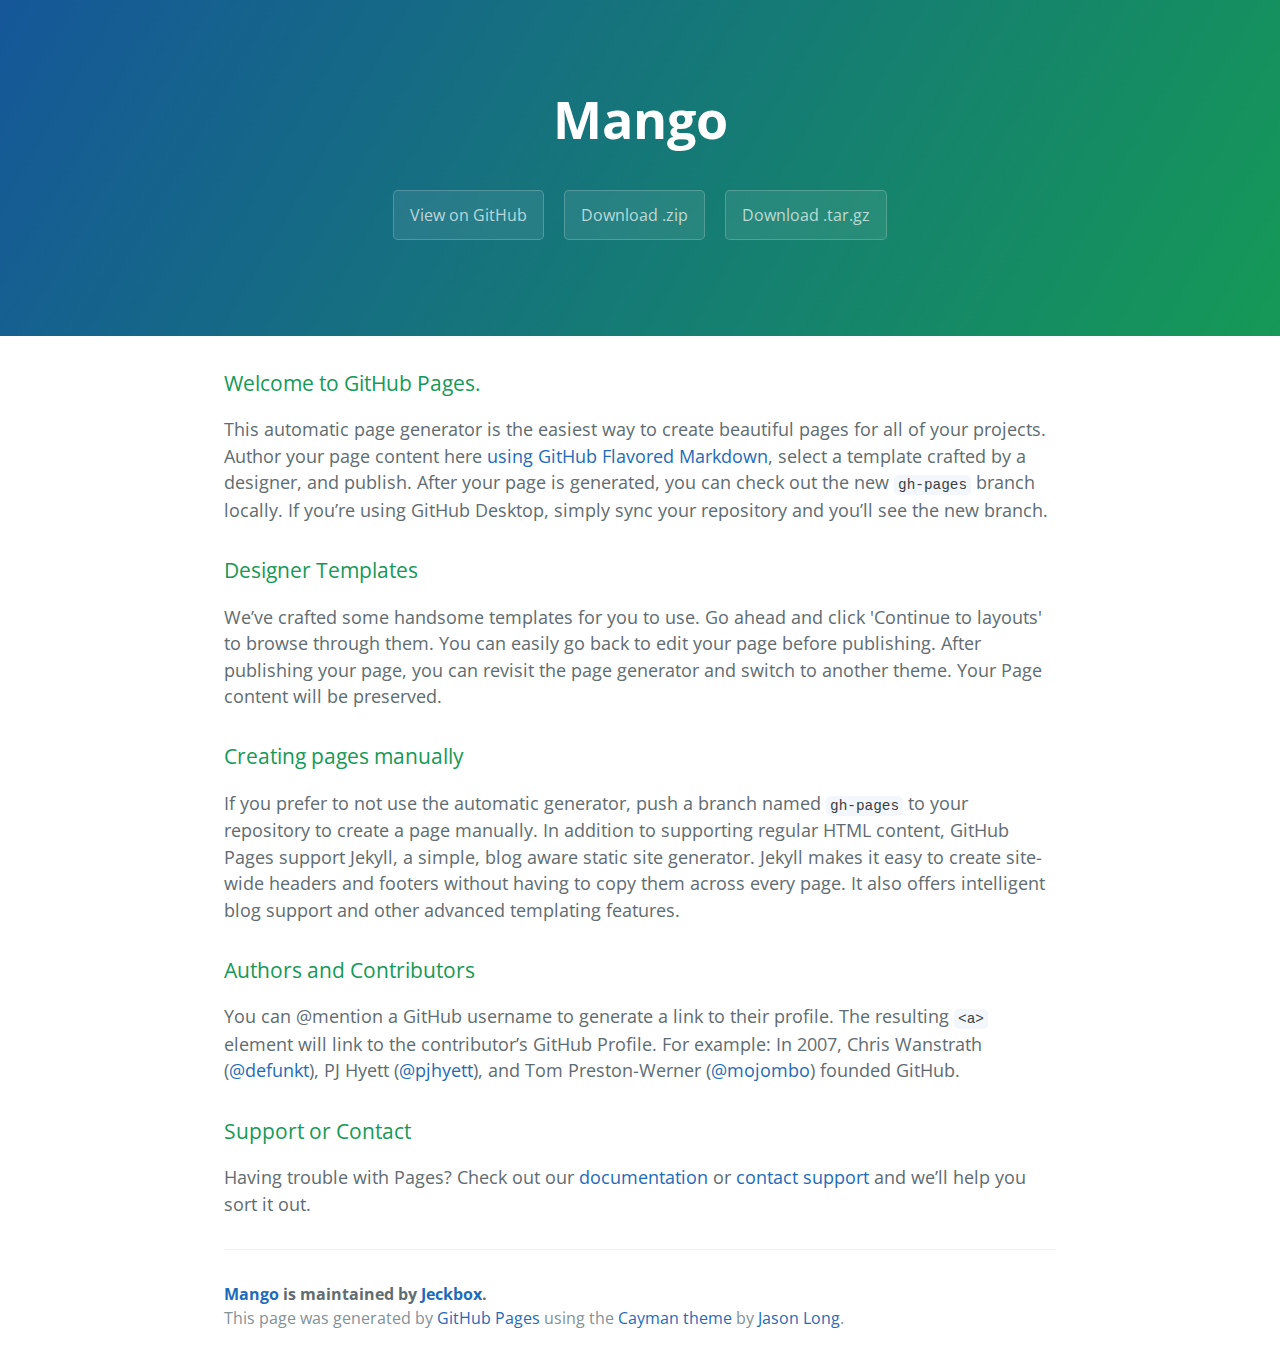
==== index.html @ 2872601f "Create gh-pages branch via GitHub" ====
<!DOCTYPE html>
<html lang="en-us">
  <head>
    <meta charset="UTF-8">
    <title>Mango by Jeckbox</title>
    <meta name="viewport" content="width=device-width, initial-scale=1">
    <link rel="stylesheet" type="text/css" href="stylesheets/normalize.css" media="screen">
    <link href='https://fonts.googleapis.com/css?family=Open+Sans:400,700' rel='stylesheet' type='text/css'>
    <link rel="stylesheet" type="text/css" href="stylesheets/stylesheet.css" media="screen">
    <link rel="stylesheet" type="text/css" href="stylesheets/github-light.css" media="screen">
  </head>
  <body>
    <section class="page-header">
      <h1 class="project-name">Mango</h1>
      <h2 class="project-tagline"></h2>
      <a href="https://github.com/Jeckbox/mango" class="btn">View on GitHub</a>
      <a href="https://github.com/Jeckbox/mango/zipball/master" class="btn">Download .zip</a>
      <a href="https://github.com/Jeckbox/mango/tarball/master" class="btn">Download .tar.gz</a>
    </section>

    <section class="main-content">
      <h3>
<a id="welcome-to-github-pages" class="anchor" href="#welcome-to-github-pages" aria-hidden="true"><span aria-hidden="true" class="octicon octicon-link"></span></a>Welcome to GitHub Pages.</h3>

<p>This automatic page generator is the easiest way to create beautiful pages for all of your projects. Author your page content here <a href="https://guides.github.com/features/mastering-markdown/">using GitHub Flavored Markdown</a>, select a template crafted by a designer, and publish. After your page is generated, you can check out the new <code>gh-pages</code> branch locally. If you’re using GitHub Desktop, simply sync your repository and you’ll see the new branch.</p>

<h3>
<a id="designer-templates" class="anchor" href="#designer-templates" aria-hidden="true"><span aria-hidden="true" class="octicon octicon-link"></span></a>Designer Templates</h3>

<p>We’ve crafted some handsome templates for you to use. Go ahead and click 'Continue to layouts' to browse through them. You can easily go back to edit your page before publishing. After publishing your page, you can revisit the page generator and switch to another theme. Your Page content will be preserved.</p>

<h3>
<a id="creating-pages-manually" class="anchor" href="#creating-pages-manually" aria-hidden="true"><span aria-hidden="true" class="octicon octicon-link"></span></a>Creating pages manually</h3>

<p>If you prefer to not use the automatic generator, push a branch named <code>gh-pages</code> to your repository to create a page manually. In addition to supporting regular HTML content, GitHub Pages support Jekyll, a simple, blog aware static site generator. Jekyll makes it easy to create site-wide headers and footers without having to copy them across every page. It also offers intelligent blog support and other advanced templating features.</p>

<h3>
<a id="authors-and-contributors" class="anchor" href="#authors-and-contributors" aria-hidden="true"><span aria-hidden="true" class="octicon octicon-link"></span></a>Authors and Contributors</h3>

<p>You can @mention a GitHub username to generate a link to their profile. The resulting <code>&lt;a&gt;</code> element will link to the contributor’s GitHub Profile. For example: In 2007, Chris Wanstrath (<a href="https://github.com/defunkt" class="user-mention">@defunkt</a>), PJ Hyett (<a href="https://github.com/pjhyett" class="user-mention">@pjhyett</a>), and Tom Preston-Werner (<a href="https://github.com/mojombo" class="user-mention">@mojombo</a>) founded GitHub.</p>

<h3>
<a id="support-or-contact" class="anchor" href="#support-or-contact" aria-hidden="true"><span aria-hidden="true" class="octicon octicon-link"></span></a>Support or Contact</h3>

<p>Having trouble with Pages? Check out our <a href="https://help.github.com/pages">documentation</a> or <a href="https://github.com/contact">contact support</a> and we’ll help you sort it out.</p>

      <footer class="site-footer">
        <span class="site-footer-owner"><a href="https://github.com/Jeckbox/mango">Mango</a> is maintained by <a href="https://github.com/Jeckbox">Jeckbox</a>.</span>

        <span class="site-footer-credits">This page was generated by <a href="https://pages.github.com">GitHub Pages</a> using the <a href="https://github.com/jasonlong/cayman-theme">Cayman theme</a> by <a href="https://twitter.com/jasonlong">Jason Long</a>.</span>
      </footer>

    </section>

  
  </body>
</html>
---- stylesheets/stylesheet.css ----
* {
  box-sizing: border-box; }

body {
  padding: 0;
  margin: 0;
  font-family: "Open Sans", "Helvetica Neue", Helvetica, Arial, sans-serif;
  font-size: 16px;
  line-height: 1.5;
  color: #606c71; }

a {
  color: #1e6bb8;
  text-decoration: none; }
  a:hover {
    text-decoration: underline; }

.btn {
  display: inline-block;
  margin-bottom: 1rem;
  color: rgba(255, 255, 255, 0.7);
  background-color: rgba(255, 255, 255, 0.08);
  border-color: rgba(255, 255, 255, 0.2);
  border-style: solid;
  border-width: 1px;
  border-radius: 0.3rem;
  transition: color 0.2s, background-color 0.2s, border-color 0.2s; }
  .btn + .btn {
    margin-left: 1rem; }

.btn:hover {
  color: rgba(255, 255, 255, 0.8);
  text-decoration: none;
  background-color: rgba(255, 255, 255, 0.2);
  border-color: rgba(255, 255, 255, 0.3); }

@media screen and (min-width: 64em) {
  .btn {
    padding: 0.75rem 1rem; } }

@media screen and (min-width: 42em) and (max-width: 64em) {
  .btn {
    padding: 0.6rem 0.9rem;
    font-size: 0.9rem; } }

@media screen and (max-width: 42em) {
  .btn {
    display: block;
    width: 100%;
    padding: 0.75rem;
    font-size: 0.9rem; }
    .btn + .btn {
      margin-top: 1rem;
      margin-left: 0; } }

.page-header {
  color: #fff;
  text-align: center;
  background-color: #159957;
  background-image: linear-gradient(120deg, #155799, #159957); }

@media screen and (min-width: 64em) {
  .page-header {
    padding: 5rem 6rem; } }

@media screen and (min-width: 42em) and (max-width: 64em) {
  .page-header {
    padding: 3rem 4rem; } }

@media screen and (max-width: 42em) {
  .page-header {
    padding: 2rem 1rem; } }

.project-name {
  margin-top: 0;
  margin-bottom: 0.1rem; }

@media screen and (min-width: 64em) {
  .project-name {
    font-size: 3.25rem; } }

@media screen and (min-width: 42em) and (max-width: 64em) {
  .project-name {
    font-size: 2.25rem; } }

@media screen and (max-width: 42em) {
  .project-name {
    font-size: 1.75rem; } }

.project-tagline {
  margin-bottom: 2rem;
  font-weight: normal;
  opacity: 0.7; }

@media screen and (min-width: 64em) {
  .project-tagline {
    font-size: 1.25rem; } }

@media screen and (min-width: 42em) and (max-width: 64em) {
  .project-tagline {
    font-size: 1.15rem; } }

@media screen and (max-width: 42em) {
  .project-tagline {
    font-size: 1rem; } }

.main-content :first-child {
  margin-top: 0; }
.main-content img {
  max-width: 100%; }
.main-content h1, .main-content h2, .main-content h3, .main-content h4, .main-content h5, .main-content h6 {
  margin-top: 2rem;
  margin-bottom: 1rem;
  font-weight: normal;
  color: #159957; }
.main-content p {
  margin-bottom: 1em; }
.main-content code {
  padding: 2px 4px;
  font-family: Consolas, "Liberation Mono", Menlo, Courier, monospace;
  font-size: 0.9rem;
  color: #383e41;
  background-color: #f3f6fa;
  border-radius: 0.3rem; }
.main-content pre {
  padding: 0.8rem;
  margin-top: 0;
  margin-bottom: 1rem;
  font: 1rem Consolas, "Liberation Mono", Menlo, Courier, monospace;
  color: #567482;
  word-wrap: normal;
  background-color: #f3f6fa;
  border: solid 1px #dce6f0;
  border-radius: 0.3rem; }
  .main-content pre > code {
    padding: 0;
    margin: 0;
    font-size: 0.9rem;
    color: #567482;
    word-break: normal;
    white-space: pre;
    background: transparent;
    border: 0; }
.main-content .highlight {
  margin-bottom: 1rem; }
  .main-content .highlight pre {
    margin-bottom: 0;
    word-break: normal; }
.main-content .highlight pre, .main-content pre {
  padding: 0.8rem;
  overflow: auto;
  font-size: 0.9rem;
  line-height: 1.45;
  border-radius: 0.3rem; }
.main-content pre code, .main-content pre tt {
  display: inline;
  max-width: initial;
  padding: 0;
  margin: 0;
  overflow: initial;
  line-height: inherit;
  word-wrap: normal;
  background-color: transparent;
  border: 0; }
  .main-content pre code:before, .main-content pre code:after, .main-content pre tt:before, .main-content pre tt:after {
    content: normal; }
.main-content ul, .main-content ol {
  margin-top: 0; }
.main-content blockquote {
  padding: 0 1rem;
  margin-left: 0;
  color: #819198;
  border-left: 0.3rem solid #dce6f0; }
  .main-content blockquote > :first-child {
    margin-top: 0; }
  .main-content blockquote > :last-child {
    margin-bottom: 0; }
.main-content table {
  display: block;
  width: 100%;
  overflow: auto;
  word-break: normal;
  word-break: keep-all; }
  .main-content table th {
    font-weight: bold; }
  .main-content table th, .main-content table td {
    padding: 0.5rem 1rem;
    border: 1px solid #e9ebec; }
.main-content dl {
  padding: 0; }
  .main-content dl dt {
    padding: 0;
    margin-top: 1rem;
    font-size: 1rem;
    font-weight: bold; }
  .main-content dl dd {
    padding: 0;
    margin-bottom: 1rem; }
.main-content hr {
  height: 2px;
  padding: 0;
  margin: 1rem 0;
  background-color: #eff0f1;
  border: 0; }

@media screen and (min-width: 64em) {
  .main-content {
    max-width: 64rem;
    padding: 2rem 6rem;
    margin: 0 auto;
    font-size: 1.1rem; } }

@media screen and (min-width: 42em) and (max-width: 64em) {
  .main-content {
    padding: 2rem 4rem;
    font-size: 1.1rem; } }

@media screen and (max-width: 42em) {
  .main-content {
    padding: 2rem 1rem;
    font-size: 1rem; } }

.site-footer {
  padding-top: 2rem;
  margin-top: 2rem;
  border-top: solid 1px #eff0f1; }

.site-footer-owner {
  display: block;
  font-weight: bold; }

.site-footer-credits {
  color: #819198; }

@media screen and (min-width: 64em) {
  .site-footer {
    font-size: 1rem; } }

@media screen and (min-width: 42em) and (max-width: 64em) {
  .site-footer {
    font-size: 1rem; } }

@media screen and (max-width: 42em) {
  .site-footer {
    font-size: 0.9rem; } }
---- stylesheets/github-light.css ----
/*
The MIT License (MIT)

Copyright (c) 2016 GitHub, Inc.

Permission is hereby granted, free of charge, to any person obtaining a copy
of this software and associated documentation files (the "Software"), to deal
in the Software without restriction, including without limitation the rights
to use, copy, modify, merge, publish, distribute, sublicense, and/or sell
copies of the Software, and to permit persons to whom the Software is
furnished to do so, subject to the following conditions:

The above copyright notice and this permission notice shall be included in all
copies or substantial portions of the Software.

THE SOFTWARE IS PROVIDED "AS IS", WITHOUT WARRANTY OF ANY KIND, EXPRESS OR
IMPLIED, INCLUDING BUT NOT LIMITED TO THE WARRANTIES OF MERCHANTABILITY,
FITNESS FOR A PARTICULAR PURPOSE AND NONINFRINGEMENT. IN NO EVENT SHALL THE
AUTHORS OR COPYRIGHT HOLDERS BE LIABLE FOR ANY CLAIM, DAMAGES OR OTHER
LIABILITY, WHETHER IN AN ACTION OF CONTRACT, TORT OR OTHERWISE, ARISING FROM,
OUT OF OR IN CONNECTION WITH THE SOFTWARE OR THE USE OR OTHER DEALINGS IN THE
SOFTWARE.

*/

.pl-c /* comment */ {
  color: #969896;
}

.pl-c1 /* constant, variable.other.constant, support, meta.property-name, support.constant, support.variable, meta.module-reference, markup.raw, meta.diff.header */,
.pl-s .pl-v /* string variable */ {
  color: #0086b3;
}

.pl-e /* entity */,
.pl-en /* entity.name */ {
  color: #795da3;
}

.pl-smi /* variable.parameter.function, storage.modifier.package, storage.modifier.import, storage.type.java, variable.other */,
.pl-s .pl-s1 /* string source */ {
  color: #333;
}

.pl-ent /* entity.name.tag */ {
  color: #63a35c;
}

.pl-k /* keyword, storage, storage.type */ {
  color: #a71d5d;
}

.pl-s /* string */,
.pl-pds /* punctuation.definition.string, string.regexp.character-class */,
.pl-s .pl-pse .pl-s1 /* string punctuation.section.embedded source */,
.pl-sr /* string.regexp */,
.pl-sr .pl-cce /* string.regexp constant.character.escape */,
.pl-sr .pl-sre /* string.regexp source.ruby.embedded */,
.pl-sr .pl-sra /* string.regexp string.regexp.arbitrary-repitition */ {
  color: #183691;
}

.pl-v /* variable */ {
  color: #ed6a43;
}

.pl-id /* invalid.deprecated */ {
  color: #b52a1d;
}

.pl-ii /* invalid.illegal */ {
  color: #f8f8f8;
  background-color: #b52a1d;
}

.pl-sr .pl-cce /* string.regexp constant.character.escape */ {
  font-weight: bold;
  color: #63a35c;
}

.pl-ml /* markup.list */ {
  color: #693a17;
}

.pl-mh /* markup.heading */,
.pl-mh .pl-en /* markup.heading entity.name */,
.pl-ms /* meta.separator */ {
  font-weight: bold;
  color: #1d3e81;
}

.pl-mq /* markup.quote */ {
  color: #008080;
}

.pl-mi /* markup.italic */ {
  font-style: italic;
  color: #333;
}

.pl-mb /* markup.bold */ {
  font-weight: bold;
  color: #333;
}

.pl-md /* markup.deleted, meta.diff.header.from-file */ {
  color: #bd2c00;
  background-color: #ffecec;
}

.pl-mi1 /* markup.inserted, meta.diff.header.to-file */ {
  color: #55a532;
  background-color: #eaffea;
}

.pl-mdr /* meta.diff.range */ {
  font-weight: bold;
  color: #795da3;
}

.pl-mo /* meta.output */ {
  color: #1d3e81;
}
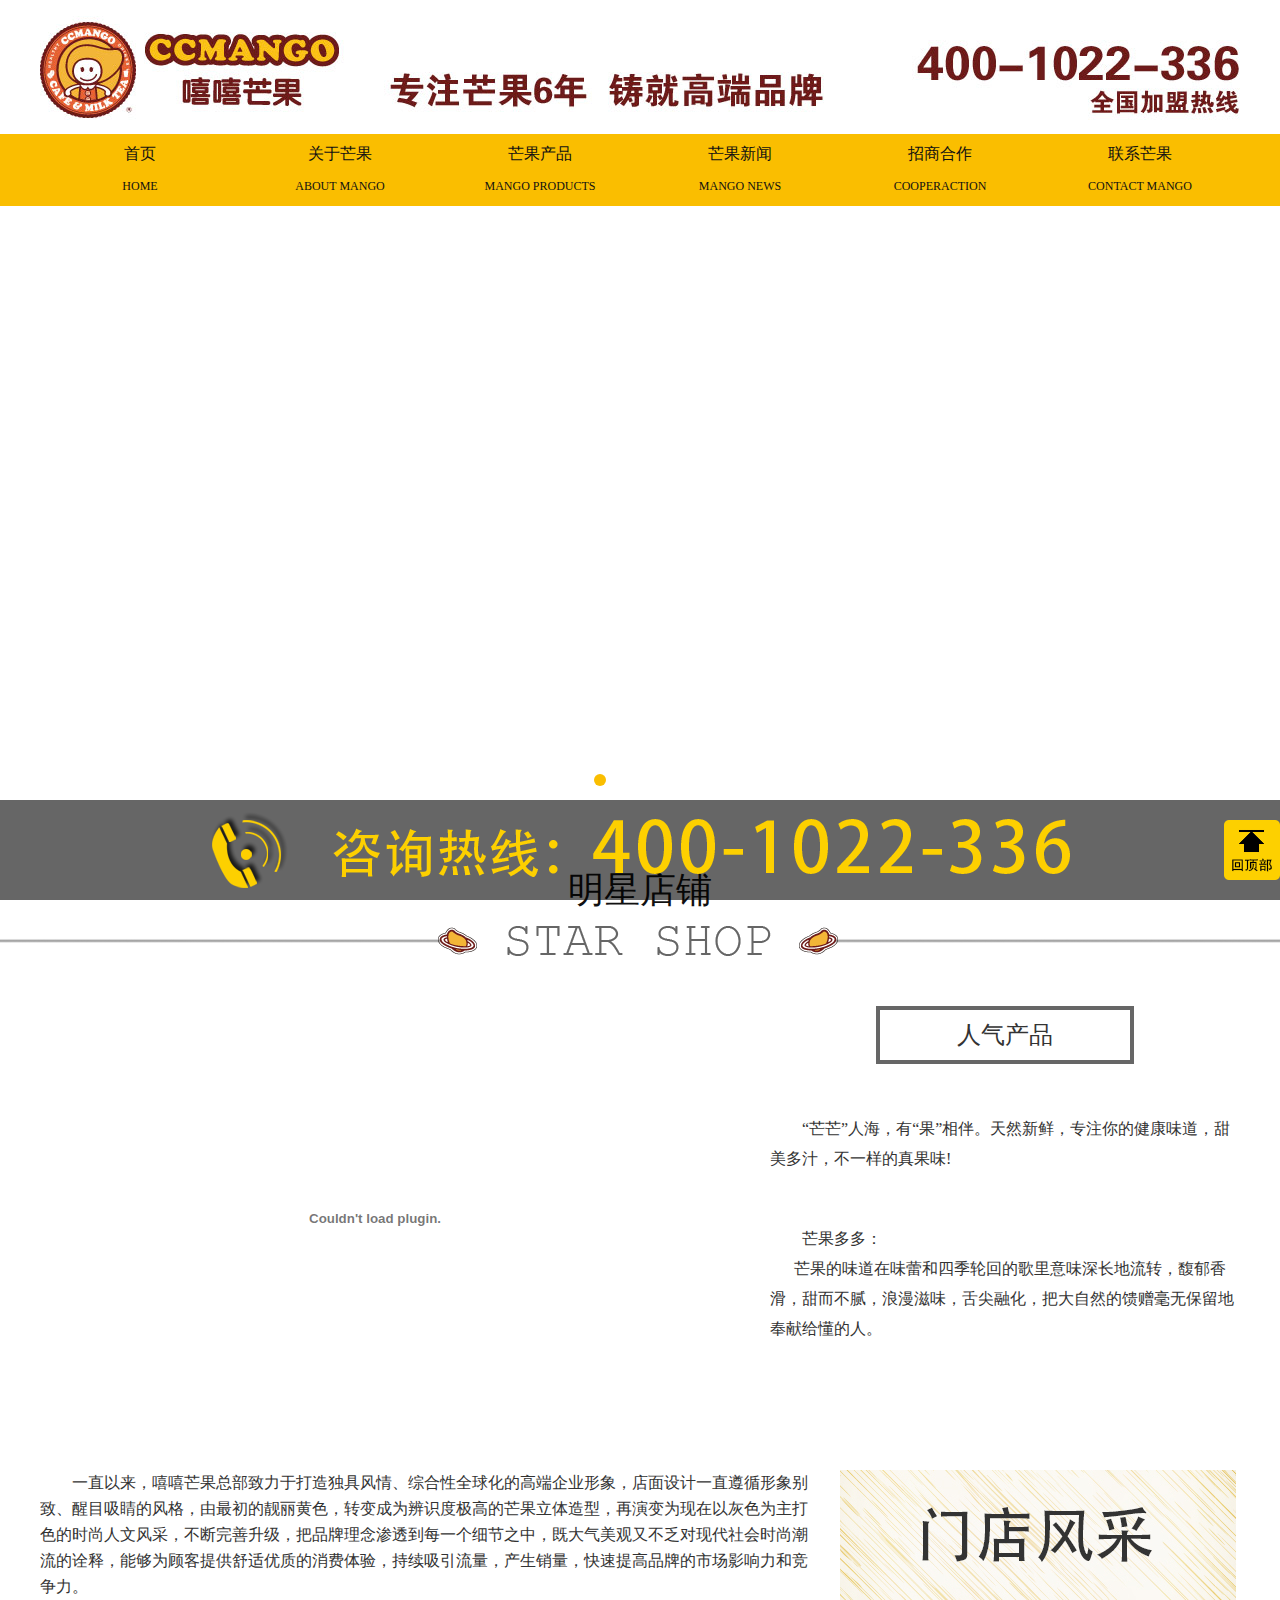
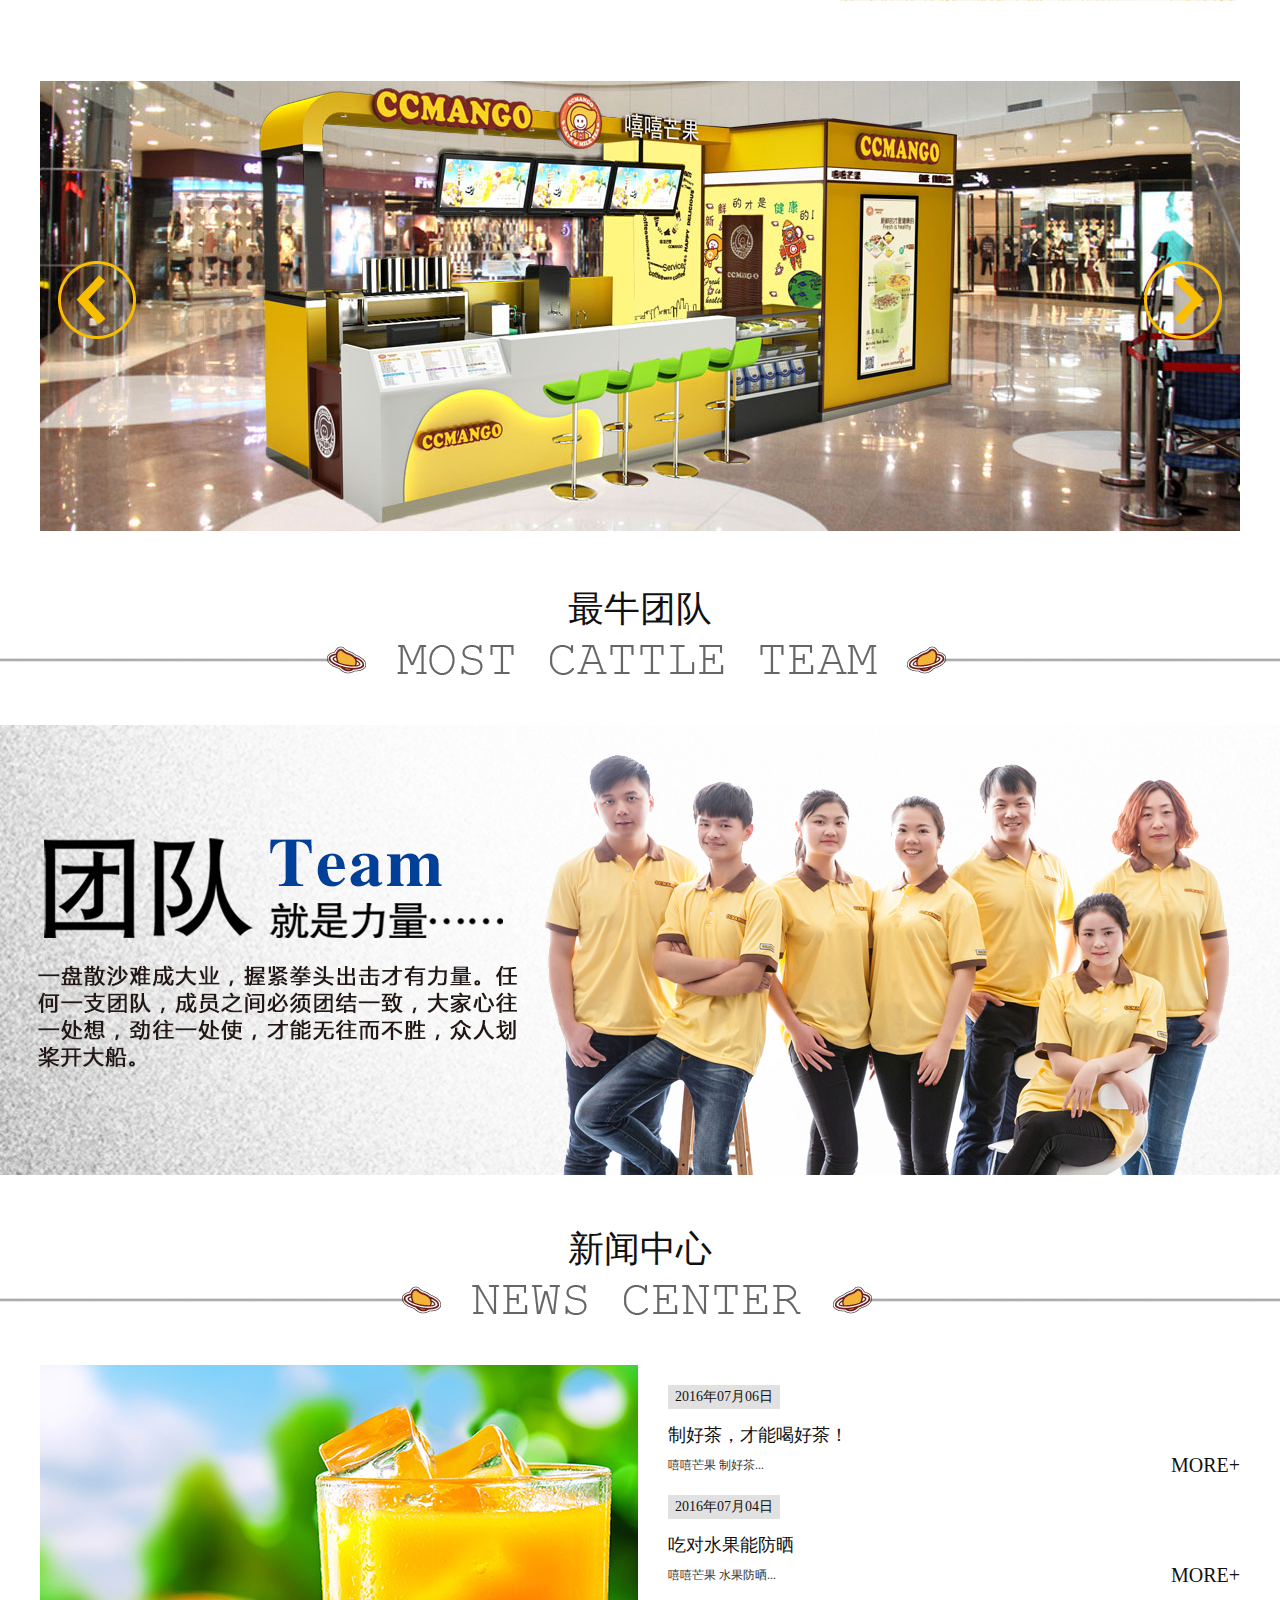
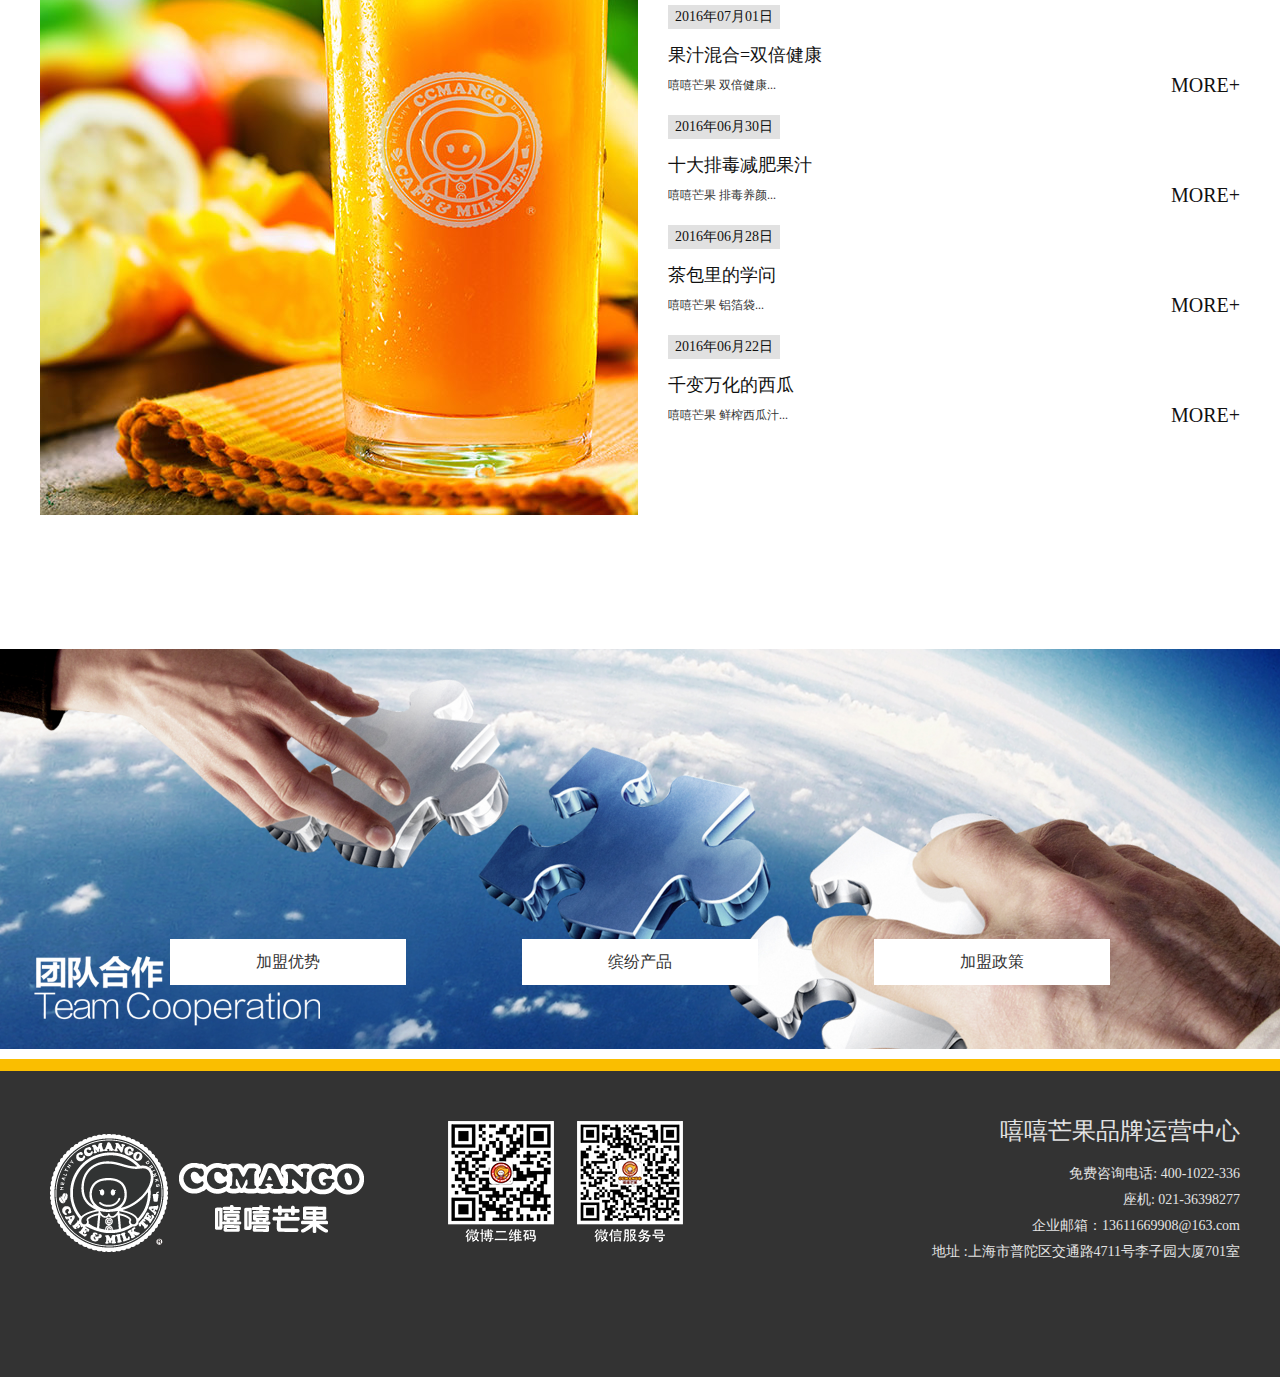
==== commit c569cf71: "上传文件" ====
--- a/index.html
+++ b/index.html
@@ -1,57 +1,297 @@
-<!DOCTYPE html>
-<html lang="en-us">
-  <head>
-    <meta charset="UTF-8">
-    <title>Mango by Jeckbox</title>
-    <meta name="viewport" content="width=device-width, initial-scale=1">
-    <link rel="stylesheet" type="text/css" href="stylesheets/normalize.css" media="screen">
-    <link href='https://fonts.googleapis.com/css?family=Open+Sans:400,700' rel='stylesheet' type='text/css'>
-    <link rel="stylesheet" type="text/css" href="stylesheets/stylesheet.css" media="screen">
-    <link rel="stylesheet" type="text/css" href="stylesheets/github-light.css" media="screen">
-  </head>
-  <body>
-    <section class="page-header">
-      <h1 class="project-name">Mango</h1>
-      <h2 class="project-tagline"></h2>
-      <a href="https://github.com/Jeckbox/mango" class="btn">View on GitHub</a>
-      <a href="https://github.com/Jeckbox/mango/zipball/master" class="btn">Download .zip</a>
-      <a href="https://github.com/Jeckbox/mango/tarball/master" class="btn">Download .tar.gz</a>
-    </section>
-
-    <section class="main-content">
-      <h3>
-<a id="welcome-to-github-pages" class="anchor" href="#welcome-to-github-pages" aria-hidden="true"><span aria-hidden="true" class="octicon octicon-link"></span></a>Welcome to GitHub Pages.</h3>
-
-<p>This automatic page generator is the easiest way to create beautiful pages for all of your projects. Author your page content here <a href="https://guides.github.com/features/mastering-markdown/">using GitHub Flavored Markdown</a>, select a template crafted by a designer, and publish. After your page is generated, you can check out the new <code>gh-pages</code> branch locally. If you’re using GitHub Desktop, simply sync your repository and you’ll see the new branch.</p>
-
-<h3>
-<a id="designer-templates" class="anchor" href="#designer-templates" aria-hidden="true"><span aria-hidden="true" class="octicon octicon-link"></span></a>Designer Templates</h3>
-
-<p>We’ve crafted some handsome templates for you to use. Go ahead and click 'Continue to layouts' to browse through them. You can easily go back to edit your page before publishing. After publishing your page, you can revisit the page generator and switch to another theme. Your Page content will be preserved.</p>
-
-<h3>
-<a id="creating-pages-manually" class="anchor" href="#creating-pages-manually" aria-hidden="true"><span aria-hidden="true" class="octicon octicon-link"></span></a>Creating pages manually</h3>
-
-<p>If you prefer to not use the automatic generator, push a branch named <code>gh-pages</code> to your repository to create a page manually. In addition to supporting regular HTML content, GitHub Pages support Jekyll, a simple, blog aware static site generator. Jekyll makes it easy to create site-wide headers and footers without having to copy them across every page. It also offers intelligent blog support and other advanced templating features.</p>
-
-<h3>
-<a id="authors-and-contributors" class="anchor" href="#authors-and-contributors" aria-hidden="true"><span aria-hidden="true" class="octicon octicon-link"></span></a>Authors and Contributors</h3>
-
-<p>You can @mention a GitHub username to generate a link to their profile. The resulting <code>&lt;a&gt;</code> element will link to the contributor’s GitHub Profile. For example: In 2007, Chris Wanstrath (<a href="https://github.com/defunkt" class="user-mention">@defunkt</a>), PJ Hyett (<a href="https://github.com/pjhyett" class="user-mention">@pjhyett</a>), and Tom Preston-Werner (<a href="https://github.com/mojombo" class="user-mention">@mojombo</a>) founded GitHub.</p>
-
-<h3>
-<a id="support-or-contact" class="anchor" href="#support-or-contact" aria-hidden="true"><span aria-hidden="true" class="octicon octicon-link"></span></a>Support or Contact</h3>
-
-<p>Having trouble with Pages? Check out our <a href="https://help.github.com/pages">documentation</a> or <a href="https://github.com/contact">contact support</a> and we’ll help you sort it out.</p>
-
-      <footer class="site-footer">
-        <span class="site-footer-owner"><a href="https://github.com/Jeckbox/mango">Mango</a> is maintained by <a href="https://github.com/Jeckbox">Jeckbox</a>.</span>
-
-        <span class="site-footer-credits">This page was generated by <a href="https://pages.github.com">GitHub Pages</a> using the <a href="https://github.com/jasonlong/cayman-theme">Cayman theme</a> by <a href="https://twitter.com/jasonlong">Jason Long</a>.</span>
-      </footer>
-
-    </section>
-
-  
-  </body>
-</html>
+
+<!doctype html>
+<html>
+<head>
+    <meta charset="utf-8">
+    <meta name="keywords" content="嘻嘻芒果官网，嘻嘻芒果奶茶店加盟，奶茶连锁店，上海奶茶店加盟， 鲜榨果汁加盟,手工茶饮" />
+    <meta name="description" content="嘻嘻芒果400-102-2336,6年前独家以芒果为特色饮品，打造了“芒果多多”等爆款产品，以果饮+茶饮的黄金组合成为奶茶加盟行业的翘楚品牌，有创业梦想者的首选奶茶店加盟项目。"/>
+    <link href="static/css/index.css" type="text/css" rel="stylesheet"/>
+    <script src="static/js/jquery-1.7.2.min.js" type="text/javascript"></script>
+    <script src="static/js/common.js" type="text/javascript"></script>
+    <script src="static/js/marquee.js" type="text/javascript"></script>
+
+    <title>上海嘻嘻芒果奶茶店加盟店模板下载</title>
+    <style type="text/css">
+        .footer{ padding-bottom:110px;}
+    </style>
+</head>
+
+<body class="index-bg">
+<div class="top-pp">
+    <div class="top-w"><a href="index.html"><img src="static/images/logo-phone.jpg"> </a> <!--<a href="/" class="logo"><img src="static/images/logo.png"></a>
+  <p class="pp">专注芒果6年&nbsp;&nbsp;铸就高端品牌</p>
+  <div class="phone">
+  <p>400-1022-336</p>
+  全国加盟热线
+  </div>-->
+    </div>
+</div>
+<div class="top">
+    <div class="top-con">
+        <div class="nav">
+            <ul>
+                <li><a href="index.html">首页<span>HOME</span></a></li><li><a href="about.html">关于芒果<span>ABOUT MANGO</span></a></li><li><a href="Product.html">芒果产品<span>MANGO PRODUCTS</span></a></li><li><a href="News.html">芒果新闻<span>MANGO NEWS</span></a></li><li><a href="Join.html">招商合作<span>COOPERACTION</span></a></li><li><a href="Contact.html">联系芒果<span>CONTACT MANGO</span></a></li>      </ul>
+        </div>
+    </div>
+</div>
+<div class="nav-con">
+    <div class="nav-p">
+        <p style="margin-left:236px;"><a href="About.html">公司简介</a><a href="story.html">品牌故事</a><a href="team.html">最牛团队</a></p>
+    </div>
+</div>
+<div class="nav-con" style="display:none">
+    <div class="nav-p">
+        <p style="margin-left:424px;"><a href="Product.html">所有产品</a><a href="Product.html">超人气产品</a><a href="Product.html">新品上市</a></p>
+    </div>
+</div>
+<div class="nav-con">
+    <div class="nav-p">
+        <p style="margin-left:702px;"><a href="advantage.html">加盟优势</a><a href="policy.html">加盟政策</a><a href="process.html">加盟流程</a><a href="Shop.html">门店风采</a></p>
+    </div>
+</div>
+
+<div class="banner" id="focusindex">
+    <ul>
+        <li class="banner01" style="background-image:url(Uploads/Picture/2016-03-01/56d537815efc9.jpg);"><a href=""></a></li><li class="banner02" style="background-image:url(Uploads/Picture/2016-03-01/56d5378a04a3d.jpg);"><a href=""></a></li><li class="banner03" style="background-image:url(Uploads/Picture/2016-03-01/56d53792ebf47.jpg);"><a href=""></a></li><li class="banner04" style="background-image:url(Uploads/Picture/2016-03-01/56d5379bb4e60.jpg);"><a href=""></a></li><li class="banner05" style="background-image:url(Uploads/Picture/2016-03-01/56d537a4bf317.jpg);"><a href=""></a></li>
+    </ul>
+    <p><a href="javascript:void(0)" class="active"></a><a href="javascript:void(0)"></a><a
+            href="javascript:void(0)"></a><a href="javascript:void(0)"></a><a href="javascript:void(0)"></a></p>
+    <!--<span><a href="javascript:void(0)" class="pre"><img src="static/images/pre-ico.png"> </a></span>
+    <span><a href="javascript:void(0)" class="next"><img src="static/images/next-ico.png"> </a></span>-->
+</div>
+<!--<div class="adv-banner">
+    <ul class="clearfix">
+        <li><a href="/index.php?s=/Home/Join/policy.html"><img src="static/images/adv1.jpg"> </a></li>
+        <li><a href="/index.php?s=/Home/News/index.html"><img src="static/images/adv2.jpg"> </a></li>
+        <li><a href="/index.php?s=/Home/Article/index.html"><img src="static/images/adv3.jpg"> </a></li>
+    </ul>
+</div>-->
+<div class="popolar">
+    <h2>明星店铺</h2>
+    <div class="star-con">
+        <div class="vedio-img">
+            <object classid="clsid:D27CDB6E-AE6D-11cf-96B8-444553540000" codebase="http://download.macromedia.com/pub/shockwave/cabs/flash/swflash.cab#version=6,0,29,0" width="670" height="424">
+                <param name="movie" value="uploads/vcastr22.swf?vcastr_file=../static/js/index.flv">
+                <param name="quality" value="high">
+                <param name="allowFullScreen" value="true">
+                <embed src="uploads/vcastr22.swf?vcastr_file=../static/js/index.flv" quality="high" allowFullscreen='true' pluginspage="http://www.macromedia.com/go/getflashplayer" type="application/x-shockwave-flash" width="670" height="424">
+            </object>
+        </div>
+        <div class="star-tt" onClick="window.location.href='Product.html'">
+            <h3>人气产品</h3>
+            <p>“芒芒”人海，有“果”相伴。天然新鲜，专注你的健康味道，甜美多汁，不一样的真果味!
+                　<p>芒果多多：<br/>
+            &nbsp;&nbsp;&nbsp;&nbsp;&nbsp;&nbsp;芒果的味道在味蕾和四季轮回的歌里意味深长地流转，馥郁香滑，甜而不腻，浪漫滋味，舌尖融化，把大自然的馈赠毫无保留地奉献给懂的人。</p>
+        </div>
+        <div class="clear"></div>
+    </div>
+    <div class="new-shop">
+        <p style="width:780px; margin-right:20px;">一直以来，嘻嘻芒果总部致力于打造独具风情、综合性全球化的高端企业形象，店面设计一直遵循形象别致、醒目吸睛的风格，由最初的靓丽黄色，转变成为辨识度极高的芒果立体造型，再演变为现在以灰色为主打色的时尚人文风采，不断完善升级，把品牌理念渗透到每一个细节之中，既大气美观又不乏对现代社会时尚潮流的诠释，能够为顾客提供舒适优质的消费体验，持续吸引流量，产生销量，快速提高品牌的市场影响力和竞争力。</p>
+        <a href="#"><img src="static/images/new-shop.jpg"> </a>
+    </div>
+    <div class="popolar-img">
+        <a href="javascript:void(0)" class="pre"><img src="static/images/pre-ico.png"> </a>
+        <a href="javascript:void(0)" class="next"><img src="static/images/next-ico.png"> </a>
+
+        <div class="popular-con">
+            <ul class="clearfix">
+                <!---->
+                <li><a href="javascript:;"><img src="static/images/n1.jpg"> </a></li>
+                <li><a href="javascript:;"><img src="static/images/n2.jpg"> </a></li>
+                <li><a href="javascript:;"><img src="static/images/n3.jpg"> </a></li>
+                <!---->
+                <li><a href="javascript:;"><img src="static/images/n1.jpg"> </a></li>
+                <li><a href="javascript:;"><img src="static/images/n2.jpg"> </a></li>
+                <li><a href="javascript:;"><img src="static/images/n3.jpg"> </a></li>
+                <!---->
+                <li><a href="javascript:;"><img src="static/images/n1.jpg"> </a></li>
+                <li><a href="javascript:;"><img src="static/images/n2.jpg"> </a></li>
+                <li><a href="javascript:;"><img src="static/images/n3.jpg"> </a></li>
+                <!---->
+                <li><a href="javascript:;"><img src="static/images/n1.jpg"> </a></li>
+                <li><a href="javascript:;"><img src="static/images/n2.jpg"> </a></li>
+                <li><a href="javascript:;"><img src="static/images/n3.jpg"> </a></li>
+                <!---->
+
+            </ul>
+        </div>
+    </div>
+</div>
+<!--<div class="all-pro">
+    <a href="./index.php?s=/Home/Product/index.html">浏览我们所有的产品</a>
+</div>
+<div class="intro">
+
+   <h2>品牌介绍</h2>
+
+    <div class="intro-con">
+        <p>“嘻嘻芒果”时尚饮品连锁的主体是上海顺景餐饮管理有限公司，多年来公司专业开展小餐饮项目的规划与投资，成功塑造了多个品牌，在全国拥有极高的知名度与连锁规模。</p>
+
+        <p>2009年公司开始组建嘻嘻芒果运营团队，以打造“健康、时尚饮品”为宗旨，拒绝非健康原料，坚持让一切回归食材本身，用最新鲜的水果做出健康、好喝味道；在专业团队
+            不断的创新和努力下；以“新鲜的才是健康的”奶茶饮品新概念在行业中独树一帜，为饮品灌注了健康和活力，更赋予了嘻嘻芒果独特的品牌生命力。</p>
+
+        <p>嘻嘻芒果的外观以“风趣、新颖、鲜亮”为品牌形象特点，不断创新，彰显时尚个性。用可爱的芒果造型象征着阳光快乐的心态，给予人们积极向上的正能量，他们相信，自己
+            创造的不仅仅是一种饮品，一种生活调味剂，更是一种态度，是对快乐和美好生活的追求。</p>
+
+        <p>嘻嘻芒果信奉敬业进取、追求卓越、永不言败的精神，为健康时尚饮品而一直不懈努力，不断改善配方，提高产品的口感和品质，用激情、灵感、创新和执着来打造这个时尚活
+            力的果饮、奶茶品牌。愿与所有的合作伙伴们一起共同发展，把健康和快乐带给身边的每一个人。</p>
+    </div>
+    <div class="search-ico">
+        <a href="/index.php?s=/Home/Join/story.html">发现更多品牌故事</a>
+    </div>
+    <div class="info-img"></div>
+</div>
+-->
+<div class="team">
+    <h2>最牛团队</h2>
+    <div class="team-con" onClick="window.location.href='team.html'"></div>
+</div>
+<div class="ac">
+    <h2>新闻中心</h2>
+    <div class="acticle">
+
+        <a href="News.html"><img src="static/images/new-img.jpg"></a>
+        <div class="acticle-con" style="float: right;">
+
+            <div class="ac-bottom">
+                <div class="ac-b-con">
+                    <span class="time">2016年07月06日</span>
+
+                    <h3><a href="News_detail.html">制好茶，才能喝好茶！</a></h3>
+
+                    <p><a href="News_detail.html">MORE+</a>嘻嘻芒果 制好茶...</p>
+                </div><div class="ac-b-con">
+                <span class="time">2016年07月04日</span>
+
+                <h3><a href="News_detail.html">吃对水果能防晒</a></h3>
+
+                <p><a href="News_detail.html">MORE+</a>嘻嘻芒果 水果防晒...</p>
+            </div><div class="ac-b-con">
+                <span class="time">2016年07月01日</span>
+
+                <h3><a href="News_detail.html">果汁混合=双倍健康</a></h3>
+
+                <p><a href="News_detail.html">MORE+</a>嘻嘻芒果 双倍健康...</p>
+            </div><div class="ac-b-con">
+                <span class="time">2016年06月30日</span>
+
+                <h3><a href="News_detail.html">十大排毒减肥果汁</a></h3>
+
+                <p><a href="News_detail.html">MORE+</a>嘻嘻芒果 排毒养颜...</p>
+            </div><div class="ac-b-con">
+                <span class="time">2016年06月28日</span>
+
+                <h3><a href="News_detail.html">茶包里的学问</a></h3>
+
+                <p><a href="News_detail.html">MORE+</a>嘻嘻芒果 铝箔袋...</p>
+            </div><div class="ac-b-con">
+                <span class="time">2016年06月22日</span>
+
+                <h3><a href="News_detail.html">千变万化的西瓜</a></h3>
+
+                <p><a href="News_detail.html">MORE+</a>嘻嘻芒果 鲜榨西瓜汁...</p>
+            </div>        </div>
+        </div>
+        <div class="clear"></div>
+    </div>
+</div>
+<div class="join">
+    <p><a href="advantage.html">加盟优势</a><a href="Product.html">缤纷产品</a><a href="policy.html">加盟政策</a></p>
+</div>
+<div class="footer" style="margin-top: 0px;">
+    <div class="footer-con">
+
+        <div class="foot-img">
+            <a href="#" class="bottom-logo"><img src="static/images/bottom-logo.png"> </a>
+            <img src="static/images/weixin.png">
+            <img src="static/images/wenxin2.png">
+        </div>
+        <div class="footer-bottom">
+            <h2>嘻嘻芒果品牌运营中心</h2>
+
+            <p>
+                免费咨询电话: 400-1022-336<br>
+                座机: 021-36398277<br>
+                企业邮箱：13611669908@163.com<br>
+                地址 :上海市普陀区交通路4711号李子园大厦701室</p>
+        </div>
+    </div>
+</div>
+<img src="static/images/go-top.png" class="go-top">
+
+
+<div class="phone-con">
+</div>
+<script type="text/javascript">
+    $(function () {
+
+        var len = $("#focusindex ul li").length;
+
+        $("#focusindex p a").mouseover(function () {
+
+            index = $(this).index();
+            showPics(index);
+
+        }).eq(0).trigger("mouseover");
+        /*$("#focusindex .pre").click(function() {
+
+         index -= 1;
+
+         if(index == -1) {index = len - 1;}
+
+         showPics(index);
+
+         })*/
+        /*$("#focusindex .next").click(function() {
+
+         index += 1;
+
+         if(index == len) {index = 0;}
+
+         showPics(index);
+
+         });*/
+
+        $("#focusindex").hover(function () {
+
+            clearInterval(picTimer);
+
+        }, function () {
+
+            picTimer = setInterval(function () {
+
+                showPics(index);
+
+                index++;
+
+                if (index == len) {
+                    index = 0;
+                }
+
+            }, 5000);
+
+        }).trigger("mouseleave");
+
+
+        function showPics(index) {
+
+            $("#focusindex p a").removeClass("active").eq(index).addClass("active");
+
+            $("#focusindex ul li").stop(true, true).animate({"opacity": "0"}, 2000).css("z-index", 0).eq(index).stop(true, false).animate({"opacity": "1"}, 2000).css("z-index", 1);
+
+        }
+
+    });
+    $(function() {
+        $('.popular-con').marquee({
+            auto: false,
+            speed: 1000,
+            showNum: 1,
+            stepLen: 1,
+            prevElement: $('.next'),
+            nextElement: $('.pre')
+        });
+    })
+</script>
+</body>
+</html>--- a/static/css/index.css
+++ b/static/css/index.css
@@ -0,0 +1,222 @@
+a { text-decoration: none; }
+fieldset, img { border: 0 none; }
+body, div, dl, dt, dd, ul, ol, li, h1, h2, h3, h4, h5, h6, form, fieldset, input, textarea, p, th, td, button { margin: 0; padding: 0; }
+body { font-size: 14px; font-family: "Microsoft Yahei"; color: #333;}
+input, select, textarea { font-family: "Microsoft Yahei"; }
+ul, ol, li { list-style-type: none; }
+.clearfix:after { content: "."; display: block; height: 0; font-size: 0; clear: both; visibility: hidden; }
+.clearfix { display: inline-block; }
+.clear { clear: both; }
+h1, h2, h3, h4, h5, h6 { font-size: 100%; font-weight: normal; }
+body { background: url("../images/bodybg.jpg") repeat; }
+.index-bg{background: url("../images/mian-bg.jpg") center top no-repeat;}
+.top-pp{ height:134px; background-color:#fff;}
+.top-w{ width:1200px; margin:0 auto;}
+.top { height:52px; background-color: #fabe00; padding:10px 0px; }
+.top-con { width: 1200px; margin: 0 auto; }
+.top-w .logo { margin-top: 24px; float: left; display: block; }
+.top-w .pp{ float:left; color:#6d1b19; font-size:28px; margin-top:66px; margin-left:20px;}
+.top-pp .phone{ float:right; text-align:right; font-size:25px;color:#6d1b19; margin-top:32px;}
+.top-pp .phone p{ font-size:30px;}
+.nav { float: left;  }
+.nav ul li { float: left; width:200px; text-align: center; }
+.nav ul li a { color: #111111; font-size: 16px; }
+.nav ul li span { display: block; font-size: 12px; margin-top: 14px; }
+.nav-con { height: 40px; line-height: 40px; background-color: #444444; display: none; }
+.nav-p { width: 1200px; margin: 0 auto; }
+.nav-con p { font-size: 16px; margin-left: 180px; }
+.nav-con p a { color: #fff; width: 100px; text-align: center; display: inline-block; }
+.nav-con p a:hover, .nav-con p a.active { color: #fabe00; }
+.main { margin-top: 40px; padding-bottom: 80px; }
+.main h2 { font-size: 36px; color: #111111; height: 90px; text-align: center; }
+.main .about { text-align: center; }
+.main .about p { text-indent: 0px; }
+.title { text-align: center; }
+.title h2 { font-size: 36px; color: #111; height: 60px; line-height: 60px; }
+.title p { font-size: 30px; font-weight: 100; font-family: '黑体'; margin-top: 10px; color: #666; font-size: 40px; background: url("../images/titlebg.png") center no-repeat; height: 30px; line-height: 30px; }
+.main-con { width: 854px; margin: 70px auto 0px; }
+.main-con img{max-width:100%;}
+.main-con p { font-size: 14px; margin: 25px 0px; line-height: 34px; text-align: left; text-indent: 2em; }
+.about-info-tt { margin-top: 40px; margin-bottom: 20px; text-align: center; }
+.about-info-tt h3 { font-size: 30px; height: 30px; line-height: 30px; }
+.about-info-tt h4 { font-size: 18px; height: 20px; line-height: 20px; margin: 20px 0px 10px 0px; }
+.footer { height: 196px; background-color: #333; padding-bottom:30px; border-top: 12px solid #fabe00; margin-top: 26px; }
+.footer-con { width: 1200px; margin: 10px auto 0px; }
+.foot-img{ float:left; margin-top:40px;}
+.foot-img img{ margin-right:20px;}
+.footer-con .bottom-logo { margin-left: 10px; margin-right:60px; margin-top: 10px; display: inline-block; }
+.footer-bottom { float:right;text-align: right; margin-top:20px; color: #e3e3e3; line-height: 26px; }
+.footer-bottom h2 { font-size: 24px; height: 30px; line-height: 30px; margin: 15px auto; }
+/*首页*/
+.ac-top-img img { width: 240px; height: 174px; }
+.banner { height: 600px; overflow: hidden; position: relative; }
+.banner .banner01 { background: url("../images/banner01.jpg") center no-repeat; height: 600px; }
+.banner .banner02 { background: url("../images/banner02.jpg") center no-repeat; height: 600px; }
+.banner .banner03 { background: url("../images/banner03.jpg") center no-repeat; height: 600px; }
+.banner .banner04 { background: url("../images/banner04.jpg") center no-repeat; height: 600px; }
+.banner .banner05 { background: url("../images/banner05.jpg") center no-repeat; height: 600px; }
+.banner ul li { position: absolute; left: 0px; top: 0px; height: 600px; width: 100%; }
+.banner ul li a { display: block; }
+.banner .pre { position: absolute; left: 10px; top: 260px; z-index: 100; }
+.banner .next { position: absolute; right: 10px; top: 260px; z-index: 100; }
+.banner p { text-align: center; position: absolute; width: 100%; height: 12px; bottom: 20px; z-index: 1000; }
+.banner p a { display: inline-block; width: 12px; height: 12px; background: #fff; margin: 0 4px; border-radius: 50px; }
+.banner p a.active { background-color: #fabe00; }
+.adv-banner { width: 1200px; margin: 0 auto; overflow: hidden; }
+.adv-banner ul { width: 110%; }
+.adv-banner ul li img { display: block; }
+.adv-banner ul li { float: left; border: 8px solid #fff; margin-right: 41px; margin-top: 38px; }
+.popolar { margin-top: 60px; }
+.popolar-img { width: 1200px; margin: 0 auto; position: relative; overflow:hidden; }
+.popolar .pre { position: absolute; left: 18px; height: 78px; top: 220px; z-index:100; }
+.popolar .next { position: absolute; right: 18px; height: 78px; top: 220px;z-index:100;  }
+.popular-con { width: 1050px; margin: 0 auto; overflow: hidden; margin-top: 40px; position: relative; }
+.popular-con ul { width: 200%; }
+.popular-con ul li { float: left; margin-right: 26px; width: 1200px; }
+.popular-con ul li img { width: 1200px; height: 450px; }
+.popular-con ul li p { height: 66px; line-height: 33px; border-top: 1px solid #333333; border-bottom: 1px solid #333333; text-align: center; font-size: 16px; margin-top: 18px; }
+.popular-con ul li p span { display: block; }
+.all-pro { background: url("../images/wawa.png") center no-repeat; padding-top: 180px; text-align: center; }
+.all-pro a { width: 160px; height: 36px; line-height: 36px; color: #333333; text-align: center; display: inline-block; border: 1px solid #333; }
+.all-pro a:hover { background-color: #fabe00; border: none; height: 38px; line-height: 38px; }
+.intro { margin-top: 72px; }
+.intro-con { width: 1200px; margin: 40px auto 0px; }
+.intro-con p { text-indent: 2em; line-height: 36px; margin-top: 20px; }
+.search-ico { background: url("../images/search-ico.png") center no-repeat; padding-top: 180px; text-align: center; }
+.search-ico a { width: 160px; height: 36px; line-height: 36px; color: #333333; text-align: center; display: inline-block; border: 1px solid #333; }
+.search-ico a:hover { background-color: #fabe00; border: none; height: 38px; line-height: 38px; }
+.info-img { background: url("../images/info-img.jpg") center no-repeat; height: 350px; margin: 60px auto; }
+.acticle { width: 1200px; margin: 0 auto; }
+.acticle-con { width: 572px; float: left; }
+.ac-top { border-bottom: 1px solid #cacaca; height: 194px; }
+.ac-top-img { position: relative; float: left; }
+.ac-top-img span { width: 154px; height: 38px; line-height: 38px; opacity: 0.6; background-color: #000; filter: alpha(opacity=60); position: absolute; font-size: 16px; display: block; text-align: center; top: -16px; color: #fff; left: 42px; }
+.ac-top-r { float: left; margin-left: 10px; width: 322px; }
+.acticle .time { width: 112px; height: 24px; line-height: 24px; background-color: #e1e1e1; color: #111111; text-align: center; display: block; }
+.ac-top-r h3 { height: 60px; overflow: hidden; }
+.ac-top-r h3, .ac-b-con h3 { font-size: 24px; margin-top: 16px; }
+.ac-top-r h3 a, .ac-b-con h3 a { color: #111; }
+.ac-top-r p { line-height: 22px; height: 68px; overflow: hidden; margin-top: 14px; }
+.ac-b-con { margin-top: 20px; }
+.ac-b-con h3 { font-size: 18px; height: 20px; line-height: 20px; margin-bottom: 10px; }
+.ac-b-con p { font-size: 12px; height: 20px; line-height: 20px; overflow: hidden; }
+.ac-b-con p a { float: right; font-size: 20px; color: #111; }
+.join { background: url("../images/ad-img.jpg") center no-repeat; margin-top: 120px; background-size: 100%; height: 420px; }
+.join p { text-align: center; padding-top: 300px; }
+.join p a { width: 236px; height: 46px; line-height: 46px; font-size: 16px; display: inline-block; background-color: #fff; color: #333333; margin: 0 58px; }
+.join p a:hover { background-color: #fabe00; }
+/*产品*/
+.pro-top { width: 820px; margin: 20px auto 0px; background: url("../images/wawa.png") center no-repeat; height: 100px; position: relative; }
+.bor-con { width: 228px; height: 36px; line-height: 36px; text-align: center; border: 1px solid #333333; display: block; font-size: 16px; color: #333333; float: left; margin-top: 25px; }
+.pro-type { float: right; width: 228px; text-align: center; border: 1px solid #333333; margin-top: 25px; position: absolute; right: 0px; border-bottom: none; }
+.pro-type dl dt { height: 36px; line-height: 36px; border-bottom: 1px solid #333333; }
+.pro-type dl dd { height: 36px; line-height: 36px; background: url("../images/bodybg.jpg") repeat; width: 228px; border-bottom: 1px solid #333333; display: none; }
+.pro-type dl dd a{ color:#000;}
+.pro-type dl dd:hover { background: #fabe00; }
+.pro-con { width: 1200px; margin: 20px auto 0px; }
+.pro-con img { display: block; margin-bottom: 24px; }
+.pagelist { height: 43px; text-align: center; margin-top: 30px; vertical-align: middle; }
+.pagelist ul { vertical-align: middle; }
+.pagelist ul li.pre, .pagelist ul li.next { border: none; width: 43px; margin-top: 0px; border-radius: 0px; }
+.pagelist ul li.pre a, .pagelist ul li.next a { margin-top: 10px; float: left; margin-top: 5px; }
+.pagelist ul li { display: inline-block; width: 32px; height: 32px; border: 2px solid #fabe00; border-radius: 50px; text-align: center; line-height: 32px; font-size: 16px; margin: 4px 10px 0px 10px; }
+.pagelist ul li a { color: #111111; display: block; border-radius: 50px; vertical-align: middle; }
+.pagelist ul li a:hover, .pagelist ul li.hover a { background-color: #fabe00; }
+.pagelist ul li.pre a, .pagelist ul li.next a:hover { background: none; }
+.pagelist ul li.begin, .pagelist ul li.end { border-radius: 5px; width: auto; }
+.pagelist ul li.begin a, .pagelist ul li.end a { padding: 2px 10px; }
+.pagelist ul li.begin a:hover, .pagelist ul li.end a:hover { border-radius: 5px; }
+/*芒果新闻*/
+.new { width: 1200px; margin: 20px auto 0px; }
+.new-title { background: url("../images/new-titlebg.png") center bottom no-repeat; }
+.new-list { width: 1200px; overflow: hidden; }
+.new-list ul { width: 110%; }
+.new-list ul li { background-color: #fff; height: 450px; text-align: center; width: 380px; float: left; margin-right: 30px; margin-top: 30px; }
+.new-list ul li img { width: 380px; height: 266px; }
+.new-list ul li a { color: #111111; }
+.new-list ul li h3 { font-size: 16px; margin-top: 25px; height: 40px; line-height: 40px; }
+.new-list ul li time { font-size: 16px; color: #999999; width: 302px; margin: 0 auto; border-bottom: 1px solid #e3e3e3; display: block; height: 50px; line-height: 50px; }
+.new-list ul li p { font-size: 14px; color: #999; height: 50px; line-height: 50px; overflow: hidden; }
+.new-content { margin-top: 90px; }
+.new-content h3 { text-align: center; font-size: 24px; }
+.new-content p.time { text-align: center; margin-top: 40px; }
+.position { height: 30px; line-height: 30px; margin-top: 20px; }
+.position p { float: right; }
+.position p a { color: #333; margin: 0 2px; }
+.new-content-con { background-color: #fff; padding: 20px 98px 188px 98px; }
+.new-content-con p { line-height: 30px; margin-top: 30px; margin-bottom: 20px; }
+.new-content-con .about-info-tt { text-align: center; margin: 90px auto 0px; }
+.new-content-con .about-info-tt h3 { font-size: 36px; }
+.new-content-con .about-info-tt h4 { font-size: 22px; margin: 20px 0px 20px 0px; }
+.new-content-con .about-info-tt span { font-size: 16px; }
+/*招商合作*/
+.coop-state { text-align: center; margin-top: 30px; }
+.coop-state h3 { font-size: 20px; height: 30px; line-height: 30px; }
+.coop-state p { line-height: 26px; margin-top: 10px; }
+.coop-state-img { background: url("../images/process-img.jpg") center no-repeat; height: 800px; margin-top: 50px; }
+.coop-title { background: url("../images/corperation-titlebg.png") center bottom no-repeat; height: 90px; }
+.process { background-color: #fff; position: relative; }
+.process-nav { margin: 0 auto; position: relative; z-index: 10; top: 50px; height: 84px; }
+.process-line { width: 100%; height: 6px; background-color: #fabe00; position: absolute; top: 18px; z-index: -1; }
+.process-con { padding: 70px 0px; width: 1200px; margin: 0 auto; }
+.process-con h3 { font-size: 30px; height: 40px; line-height: 40px; text-align: center; }
+.process-nav ul { width: 960px; margin: 0 auto; }
+.process-nav ul li { width: 96px; float: left; font-size: 16px; text-align: center; }
+.process-nav ul .active a { background: url("../images/m-a-ico.png") center top no-repeat; }
+.process-nav ul li a { background: url("../images/m-ico.png") center top no-repeat; width: 90px; display: block; color: #333; padding-top: 62px; }
+.process-img { width: 960px; margin: 100px auto 50px; position: relative; height: 412px; }
+.process-img .img { position: absolute; width: 961px; height: 412px; left: 0px; top: 0px; }
+.online { width: 1200px; margin: 0 auto; }
+.online h3 { font-size: 30px; text-align: center; margin: 40px 0px 30px 0px; }
+.online p { height: 74px; line-height: 74px; padding: 0px 10px; width: 478px; float: left; border: 2px solid #999999; }
+.online .text { width: 550px; height: 74px; padding: 0 10px; line-height: 74px; outline: none; background: none; border: 2px solid #999999; font-size: 20px; }
+.online .textarea { height: 278px; padding: 20px; width: 1160px; font-size: 18px; border: 2px solid #999999; background: none; margin-top: 30px; }
+.online .submit, .service form .submit { width: 246px; height: 76px; line-height: 76px; text-align: center; background-color: #fabe00; border: none; margin: 50px auto; font-size: 24px; display: block; }
+/*加盟优势*/
+.about-info-tt p { text-align: center; font-size: 14px; height: 40px; line-height: 40px; margin: 0px; font-size: 14px; }
+.about-info-tt p span { padding: 0 50px; width: 160px; text-align: center; display: inline-block; }
+.advantage-title { background: url("../images/advantage-titlebg.png") center bottom no-repeat; height: 90px; }
+.policy-title { background: url("../images/policy-titlebg.png") center bottom no-repeat; height: 90px; }
+.story-title-2 { background: url("../images/store-titlebg.png") center bottom no-repeat; height: 90px; }
+/*联系我们*/
+.contact-title { background: url("../images/contact-titlebg.png") center bottom no-repeat; height: 90px; }
+.contact-img { background: url("../images/contact-img.jpg") center no-repeat; height: 400px; margin: 60px 0px 0px 0px; }
+.contact-con { margin-top: 30px; }
+.contact-con p { text-align: center; line-height: 30px; margin: 20px 0px; }
+.contact-tt { margin-top: 40px; }
+.contact-tt h3 { font-size: 20px; text-align: center; }
+/*客户服务*/
+.service { height: 840px; background-color: #fff; margin-top: 50px; }
+.service h3 { font-size: 36px; height: 40px; line-height: 40px; text-align: center; padding-top: 50px; }
+.service form { width: 854px; margin: 30px auto 0px; }
+.service form label { text-align: center; display: block; height: 56px; line-height: 56px; font-size: 18px; }
+.service form .text { border: 1px solid #333333; height: 56px; line-height: 56px; width: 100%; padding: 0 10px; }
+.service form .pp { margin-top: 20px; text-align: center; }
+.service form .checkbox { margin-right: 10px; }
+/*标题*/
+.popolar h2 { background: url("../images/star-shop.png") center bottom no-repeat; height: 90px; text-align: center; font-size: 36px; color: #111; }
+.intro h2 { background: url("../images/intro-titlebg.png") center bottom no-repeat; height: 90px; text-align: center; font-size: 36px; color: #111; }
+.about-title { background: transparent url("../images/about-titlebg.png") no-repeat scroll center bottom; }
+.story-title { background: transparent url("../images/team-tt.png") no-repeat scroll center bottom; }
+.pro-title { background: transparent url("../images/pro-titlebg.png") no-repeat scroll center bottom; }
+.advantage-title { background: transparent url("../images/advantage-titlebg.png") no-repeat scroll center bottom; }
+.policy-title { background: transparent url("../images/policy-titlebg.png") no-repeat scroll center bottom; }
+.coop-title { background: transparent url("../images/corperation-titlebg.png") no-repeat scroll center bottom; }
+.contact-title { background: transparent url("../images/contact-titlebg.png") no-repeat scroll center bottom; }
+.new-title { background: transparent url("../images/new-titlebg.png") no-repeat scroll center bottom; }
+.stroy-title{background: url("../images/stroy-titlebg.png") center bottom no-repeat;}
+
+/*首页新增*/
+.star-con{ width:1200px; margin:0 auto; margin-top:50px;}
+.vedio-img{ width:670px; height:424px; float:left;}
+.star-tt{width:470px; float:right; cursor:pointer;}
+.star-tt h3{ font-size:24px; width:250px; height:50px; line-height:50px; text-align:center; border:4px solid #666;margin:0 auto; }
+.star-tt p{ font-size:16px; text-indent:2em; line-height:30px; margin-top:50px;}
+.new-shop{ width:1200px; margin:40px auto; height:131px; overflow:hidden;}
+.new-shop p{ float:left; width:800px;font-size:16px; text-indent:2em; line-height:26px; }
+.new-shop p a{ float:right;}
+.team h2{background: url("../images/team-tt.png") center bottom no-repeat; height: 90px; text-align: center; font-size: 36px; color: #111; margin:50px 0px; }
+.team-con{background: url("../images/info-img1.jpg") center  no-repeat; cursor:pointer; height:450px; margin:40px auto;}
+.ac h2{background: url("../images/new-center.png") center bottom no-repeat; height: 90px; text-align: center; font-size: 36px; color: #111; margin:50px 0px;}
+.phone-con{ height:100px; background:url("../images/phone-imgg.png") center no-repeat rgba(0,0,0,0.6); position:fixed; width:100%; left:0px;bottom:0px;} 
+.go-top{ position:fixed; right:0px; bottom:20px; z-index:100; cursor:pointer;}